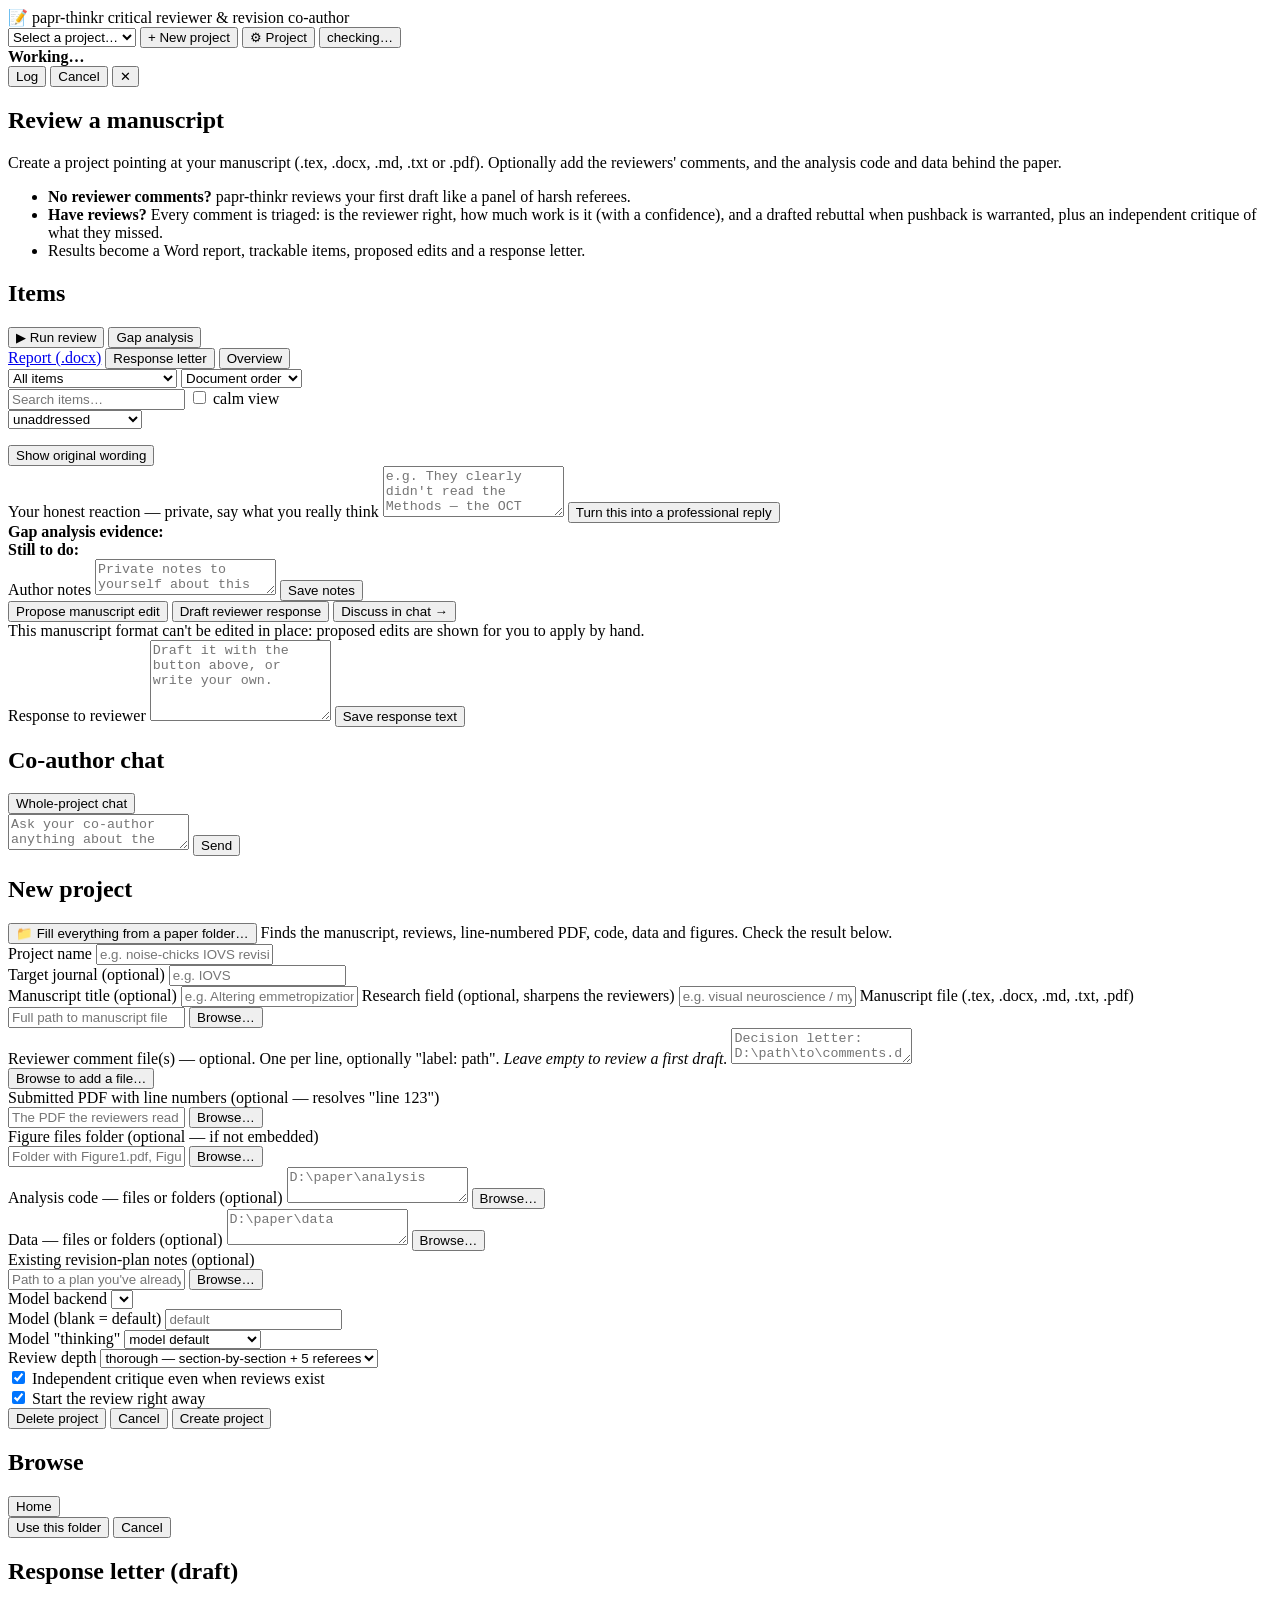
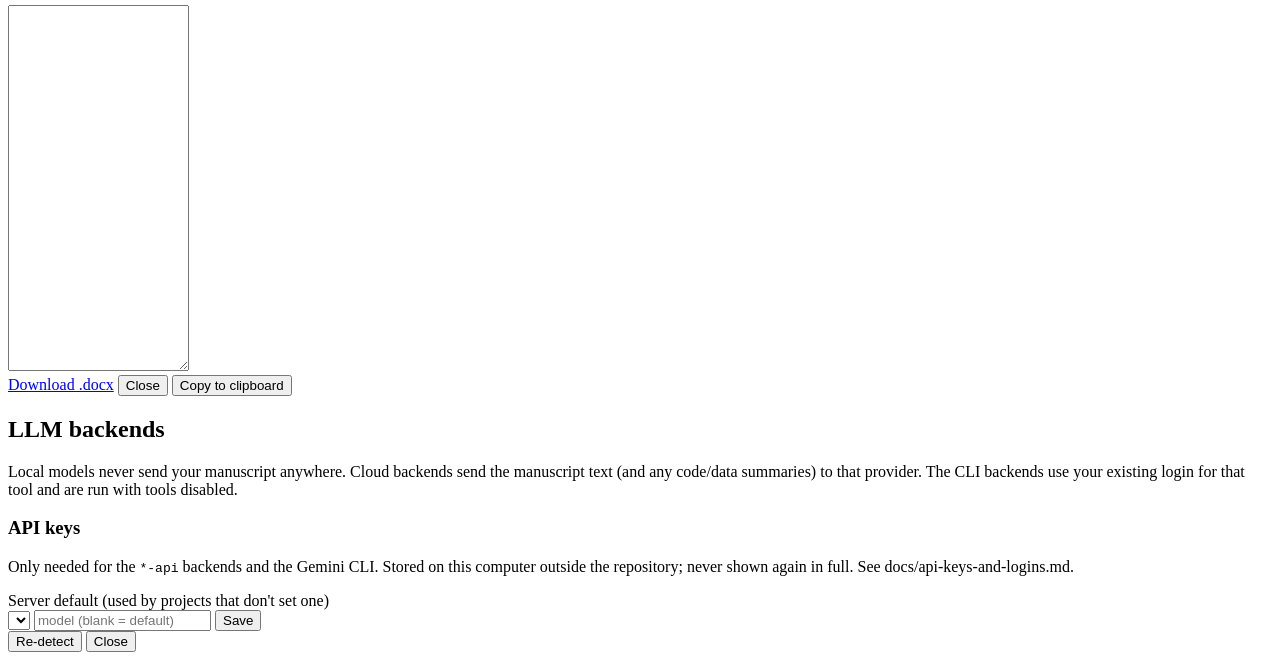
==== papr_thinkr/web/static/index.html @ b62df7de "Turn papr-thinkr into a critical reviewer with local and cloud models Restructure the flat copilot/ " ====
<!doctype html>
<html lang="en">
<head>
<meta charset="utf-8" />
<title>papr-thinkr</title>
<meta name="viewport" content="width=device-width, initial-scale=1" />
<link rel="stylesheet" href="/style.css" />
</head>
<body>
<header id="topbar">
  <div class="brand">📝 papr-thinkr <span class="tag">critical reviewer &amp; revision co-author</span></div>
  <div class="topbar-right">
    <select id="projectSelect" aria-label="Project"><option value="">Select a project…</option></select>
    <button id="newProjectBtn">+ New project</button>
    <button id="editProjectBtn" class="hidden" title="Project settings: files, model, review depth">⚙ Project</button>
    <button id="backendPill" class="status-pill" title="Available LLM backends">checking…</button>
  </div>
</header>

<div id="jobBar" class="job-bar hidden">
  <div class="job-row">
    <strong id="jobTitle">Working…</strong>
    <div class="progress"><div id="jobProgress" class="progress-fill"></div></div>
    <span id="jobLast" class="job-last"></span>
    <button id="jobLogToggle" class="small">Log</button>
    <button id="jobCancelBtn" class="small">Cancel</button>
    <button id="jobCloseBtn" class="small hidden">✕</button>
  </div>
  <pre id="jobLog" class="job-log hidden"></pre>
</div>

<main id="app">
  <div id="emptyState" class="empty-state">
    <h2>Review a manuscript</h2>
    <p>Create a project pointing at your manuscript (.tex, .docx, .md, .txt or .pdf). Optionally add the
       reviewers' comments, and the analysis code and data behind the paper.</p>
    <ul class="intro-list">
      <li><strong>No reviewer comments?</strong> papr-thinkr reviews your first draft like a panel of harsh referees.</li>
      <li><strong>Have reviews?</strong> Every comment is triaged: is the reviewer right, how much work is it (with a
          confidence), and a drafted rebuttal when pushback is warranted, plus an independent critique of what they missed.</li>
      <li>Results become a Word report, trackable items, proposed edits and a response letter.</li>
    </ul>
    <div id="introBackends" class="intro-backends"></div>
  </div>

  <div id="projectView" class="project-view hidden">
    <section id="commentsPane" class="pane">
      <div class="pane-header">
        <h2 id="itemsTitle">Items</h2>
        <div class="pane-actions">
          <button id="runReviewBtn" class="primary" title="Run the full review (critique and/or triage of reviewer comments)">▶ Run review</button>
          <button id="gapAnalysisBtn" title="Re-check every comment against the current manuscript text">Gap analysis</button>
        </div>
      </div>
      <div class="pane-actions wrap">
        <a id="reportDocxLink" class="button-link" href="#" download>Report (.docx)</a>
        <button id="exportLetterBtn" title="Point-by-point response letter">Response letter</button>
        <button id="overviewBtn" title="Show the overall assessment">Overview</button>
      </div>
      <div class="filter-row">
        <select id="filterSelect" aria-label="Show">
          <option value="all">All items</option>
          <option value="reviewer">Reviewer comments</option>
          <option value="attention">Misread / unclear / harsh</option>
          <option value="ai">AI critique</option>
          <option value="figures">Figures</option>
          <option value="open">Still open</option>
        </select>
        <select id="sortSelect" aria-label="Sort">
          <option value="doc">Document order</option>
          <option value="severity">Severity</option>
          <option value="effort">Effort (most first)</option>
          <option value="confidence">Confidence</option>
          <option value="stance">Rebuttals first</option>
        </select>
      </div>
      <div class="filter-row">
        <input id="searchInput" class="search" placeholder="Search items…" />
        <label class="calm-toggle" title="Show reviewer comments in plain, calm words (original wording one click away)"><input type="checkbox" id="calmToggle" /> calm view</label>
      </div>
      <div id="commentsList" class="comments-list"></div>
    </section>

    <section id="detailPane" class="pane">
      <div id="overview" class="overview"></div>
      <div id="detailContent" class="hidden">
        <div class="detail-header">
          <span id="detailReviewer" class="badge"></span>
          <span id="detailSeverity" class="badge"></span>
          <select id="detailStatus" aria-label="Status">
            <option value="unaddressed">unaddressed</option>
            <option value="partially_addressed">partially addressed</option>
            <option value="addressed">addressed</option>
            <option value="unclear">unclear</option>
            <option value="wontfix">won't fix</option>
          </select>
          <span id="detailId" class="muted small-text"></span>
        </div>
        <p id="detailText" class="detail-text"></p>
        <button id="toggleOriginalBtn" class="small hidden">Show original wording</button>

        <div id="refsBlock" class="refs-block hidden"></div>
        <div id="decodedBlock" class="info-block decoded hidden"></div>
        <div id="figureBlock" class="info-block hidden"></div>
        <div id="critiqueBlock" class="info-block hidden"></div>
        <div id="triageBlock" class="info-block hidden"></div>

        <div id="ventBlock" class="vent-block hidden">
          <label class="field-label" for="ventText">Your honest reaction — private, say what you really think</label>
          <textarea id="ventText" rows="3" placeholder="e.g. They clearly didn't read the Methods — the OCT protocol is right there on line 28!"></textarea>
          <button id="ventBtn">Turn this into a professional reply</button>
          <div id="ventResult" class="hidden"></div>
        </div>

        <div id="detailGap" class="gap-block hidden">
          <div><strong>Gap analysis evidence:</strong> <span id="detailEvidence"></span></div>
          <div><strong>Still to do:</strong> <span id="detailAction"></span></div>
        </div>

        <label class="field-label" for="detailNotes">Author notes</label>
        <textarea id="detailNotes" rows="2" placeholder="Private notes to yourself about this item…"></textarea>
        <button id="saveNotesBtn">Save notes</button>

        <div class="section-divider"></div>

        <div class="detail-actions">
          <button id="proposePatchBtn">Propose manuscript edit</button>
          <button id="draftResponseBtn">Draft reviewer response</button>
          <button id="focusChatBtn">Discuss in chat →</button>
        </div>
        <div id="editableNote" class="muted small-text hidden">This manuscript format can't be edited in place: proposed edits are shown for you to apply by hand.</div>

        <div id="patchList" class="patch-list"></div>

        <div id="responseBlock" class="response-block">
          <label class="field-label" for="responseText">Response to reviewer</label>
          <textarea id="responseText" rows="5" placeholder="Draft it with the button above, or write your own."></textarea>
          <button id="saveResponseBtn">Save response text</button>
        </div>
      </div>
    </section>

    <section id="chatPane" class="pane">
      <div class="pane-header">
        <h2 id="chatTitle">Co-author chat</h2>
        <button id="unfocusChatBtn" class="hidden small" title="Return to whole-project chat">Whole-project chat</button>
      </div>
      <div id="chatMessages" class="chat-messages"></div>
      <div class="chat-input-row">
        <textarea id="chatInput" rows="2" placeholder="Ask your co-author anything about the manuscript or comments…"></textarea>
        <button id="chatSendBtn">Send</button>
      </div>
    </section>
  </div>
</main>

<div id="projectModal" class="modal hidden">
  <div class="modal-box wide">
    <h2 id="pmTitle">New project</h2>
    <div class="discover-row">
      <button id="pmDiscoverBtn" class="primary">📁 Fill everything from a paper folder…</button>
      <span class="muted small-text">Finds the manuscript, reviews, line-numbered PDF, code, data and figures. Check the result below.</span>
    </div>
    <div class="grid2">
      <div>
        <label class="field-label" for="pmName">Project name</label>
        <input id="pmName" placeholder="e.g. noise-chicks IOVS revision" />
      </div>
      <div>
        <label class="field-label" for="pmJournal">Target journal (optional)</label>
        <input id="pmJournal" placeholder="e.g. IOVS" />
      </div>
    </div>
    <label class="field-label" for="pmTitleInput">Manuscript title (optional)</label>
    <input id="pmTitleInput" placeholder="e.g. Altering emmetropization with dynamic visual noise" />
    <label class="field-label" for="pmField">Research field (optional, sharpens the reviewers)</label>
    <input id="pmField" placeholder="e.g. visual neuroscience / myopia" />

    <label class="field-label" for="pmManuscript">Manuscript file (.tex, .docx, .md, .txt, .pdf)</label>
    <div class="file-row">
      <input id="pmManuscript" placeholder="Full path to manuscript file" />
      <button data-browse-target="pmManuscript" class="browseBtn">Browse…</button>
    </div>

    <label class="field-label" for="pmComments">Reviewer comment file(s) — optional. One per line, optionally "label: path". <em>Leave empty to review a first draft.</em></label>
    <textarea id="pmComments" rows="2" placeholder="Decision letter: D:\path\to\comments.docx"></textarea>
    <div class="file-row"><button data-browse-target="pmComments" class="browseBtn">Browse to add a file…</button></div>

    <div class="grid2">
      <div>
        <label class="field-label" for="pmSubmitted">Submitted PDF with line numbers (optional — resolves "line 123")</label>
        <div class="file-row">
          <input id="pmSubmitted" placeholder="The PDF the reviewers read" />
          <button data-browse-target="pmSubmitted" class="browseBtn">Browse…</button>
        </div>
      </div>
      <div>
        <label class="field-label" for="pmFigures">Figure files folder (optional — if not embedded)</label>
        <div class="file-row">
          <input id="pmFigures" placeholder="Folder with Figure1.pdf, Figure2.tif…" />
          <button data-browse-target="pmFigures" data-browse-dirs="1" class="browseBtn">Browse…</button>
        </div>
      </div>
    </div>

    <div class="grid2">
      <div>
        <label class="field-label" for="pmCode">Analysis code — files or folders (optional)</label>
        <textarea id="pmCode" rows="2" placeholder="D:\paper\analysis"></textarea>
        <button data-browse-target="pmCode" data-browse-dirs="1" class="browseBtn">Browse…</button>
      </div>
      <div>
        <label class="field-label" for="pmData">Data — files or folders (optional)</label>
        <textarea id="pmData" rows="2" placeholder="D:\paper\data"></textarea>
        <button data-browse-target="pmData" data-browse-dirs="1" class="browseBtn">Browse…</button>
      </div>
    </div>

    <label class="field-label" for="pmGapPlan">Existing revision-plan notes (optional)</label>
    <div class="file-row">
      <input id="pmGapPlan" placeholder="Path to a plan you've already written" />
      <button data-browse-target="pmGapPlan" class="browseBtn">Browse…</button>
    </div>

    <div class="section-divider"></div>
    <div class="grid3">
      <div>
        <label class="field-label" for="pmBackend">Model backend</label>
        <select id="pmBackend"></select>
      </div>
      <div>
        <label class="field-label" for="pmModel">Model (blank = default)</label>
        <input id="pmModel" list="pmModelList" placeholder="default" />
        <datalist id="pmModelList"></datalist>
      </div>
      <div>
        <label class="field-label" for="pmThink">Model "thinking"</label>
        <select id="pmThink">
          <option value="">model default</option>
          <option value="on">on (slower, deeper)</option>
          <option value="off">off (faster)</option>
        </select>
      </div>
    </div>
    <div class="grid3">
      <div>
        <label class="field-label" for="pmDepth">Review depth</label>
        <select id="pmDepth">
          <option value="thorough">thorough — section-by-section + 5 referees</option>
          <option value="standard">standard — section-by-section + 1 referee</option>
          <option value="quick">quick — one whole-paper pass</option>
        </select>
      </div>
      <div class="checkbox-cell">
        <label><input type="checkbox" id="pmIndependent" checked /> Independent critique even when reviews exist</label>
      </div>
      <div class="checkbox-cell" id="pmStartWrap">
        <label><input type="checkbox" id="pmStart" checked /> Start the review right away</label>
      </div>
    </div>
    <div id="pmBackendNote" class="muted small-text"></div>

    <div class="modal-actions">
      <button id="pmDeleteBtn" class="danger hidden">Delete project</button>
      <span class="spacer"></span>
      <button id="pmCancelBtn">Cancel</button>
      <button id="pmSaveBtn" class="primary">Create project</button>
    </div>
    <div id="pmStatus" class="np-status"></div>
  </div>
</div>

<div id="browseModal" class="modal hidden">
  <div class="modal-box">
    <h2>Browse</h2>
    <div class="browse-path-row">
      <div id="browsePath" class="browse-path"></div>
      <button id="browseHomeBtn" class="small">Home</button>
    </div>
    <div id="browseList" class="browse-list"></div>
    <div class="modal-actions">
      <button id="browseUseDirBtn" class="hidden">Use this folder</button>
      <span class="spacer"></span>
      <button id="browseCancelBtn">Cancel</button>
    </div>
  </div>
</div>

<div id="letterModal" class="modal hidden">
  <div class="modal-box wide">
    <h2>Response letter (draft)</h2>
    <textarea id="letterText" rows="24"></textarea>
    <div class="modal-actions">
      <a id="letterDocxLink" class="button-link" href="#" download>Download .docx</a>
      <span class="spacer"></span>
      <button id="letterCloseBtn">Close</button>
      <button id="letterCopyBtn" class="primary">Copy to clipboard</button>
    </div>
  </div>
</div>

<div id="backendsModal" class="modal hidden">
  <div class="modal-box wide">
    <h2>LLM backends</h2>
    <p class="muted">Local models never send your manuscript anywhere. Cloud backends send the manuscript text (and any
      code/data summaries) to that provider. The CLI backends use your existing login for that tool and are run with
      tools disabled.</p>
    <div id="backendsList"></div>
    <h3 class="keys-title">API keys</h3>
    <p class="muted small-text">Only needed for the <code>*-api</code> backends and the Gemini CLI. Stored on this computer
      outside the repository; never shown again in full. See docs/api-keys-and-logins.md.</p>
    <div id="keysList"></div>
    <p id="keysWhere" class="muted small-text"></p>
    <label class="field-label" for="defaultBackend">Server default (used by projects that don't set one)</label>
    <div class="file-row">
      <select id="defaultBackend"></select>
      <input id="defaultModel" list="defaultModelList" placeholder="model (blank = default)" />
      <datalist id="defaultModelList"></datalist>
      <button id="saveDefaultBackendBtn">Save</button>
    </div>
    <div class="modal-actions">
      <button id="refreshBackendsBtn">Re-detect</button>
      <span class="spacer"></span>
      <button id="backendsCloseBtn" class="primary">Close</button>
    </div>
  </div>
</div>

<script src="/app.js"></script>
</body>
</html>
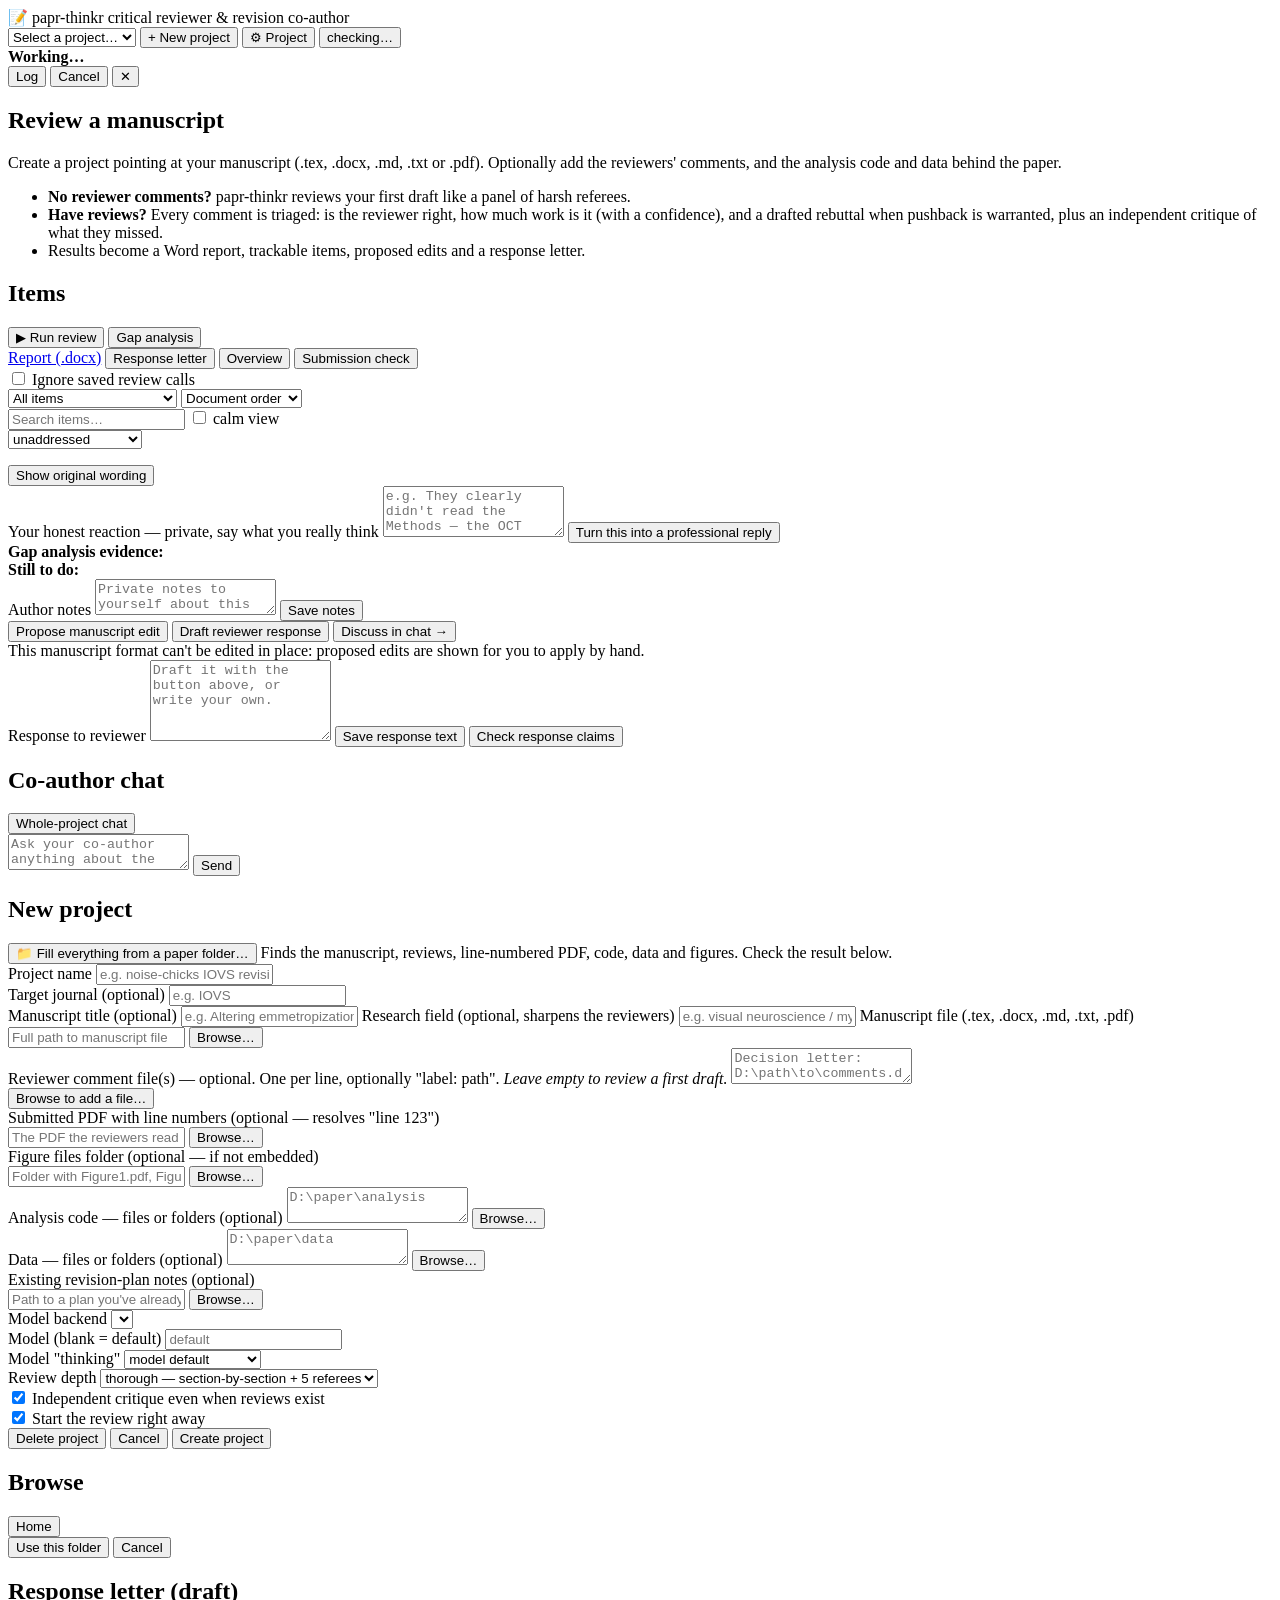
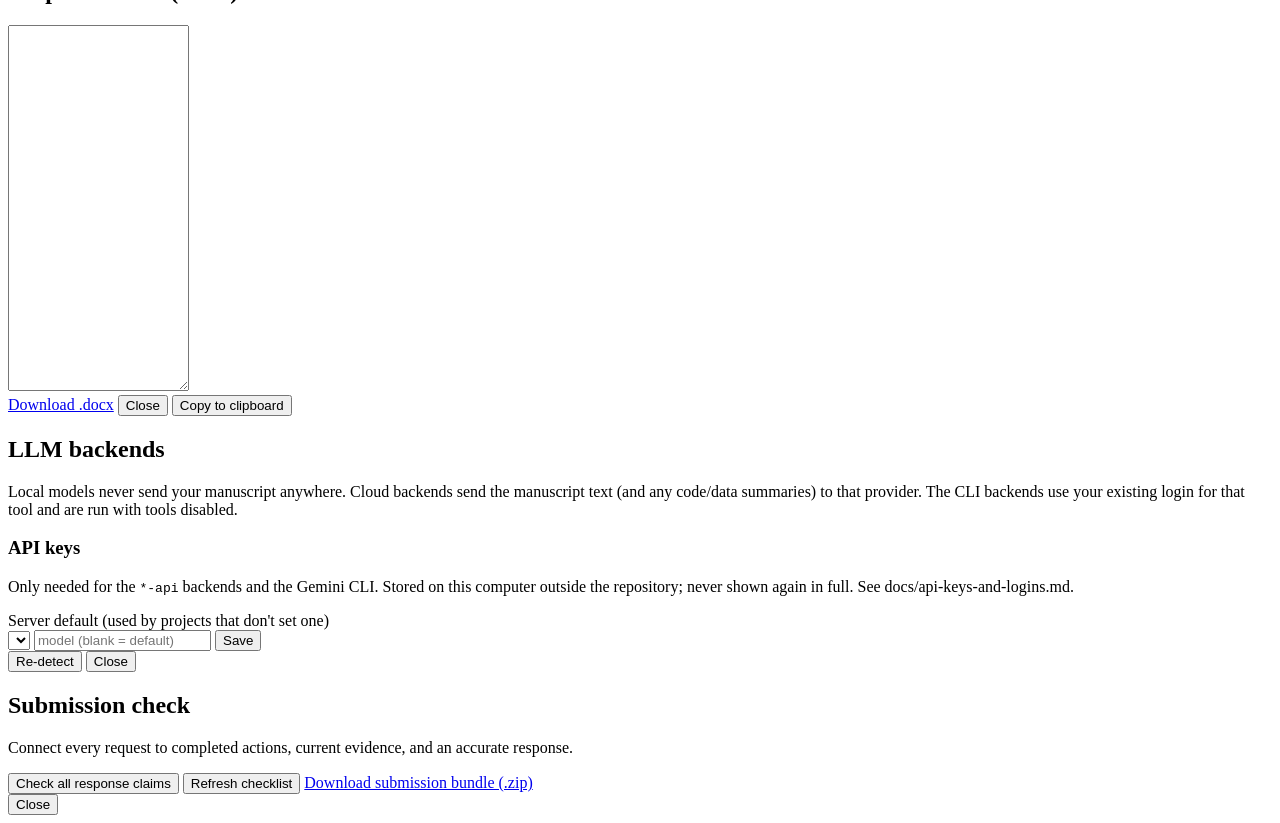
==== commit 8e6ab247: "Add evidence-linked revisions, response audits, resumable reviews and submission bundles" ====
--- a/papr_thinkr/web/static/index.html
+++ b/papr_thinkr/web/static/index.html
@@ -56,7 +56,10 @@
         <a id="reportDocxLink" class="button-link" href="#" download>Report (.docx)</a>
         <button id="exportLetterBtn" title="Point-by-point response letter">Response letter</button>
         <button id="overviewBtn" title="Show the overall assessment">Overview</button>
-      </div>
+        <button id="submissionBtn">Submission check</button>
+      </div>
+      <div class="filter-row"><label><input id="freshReviewToggle" type="checkbox" /> Ignore saved review calls</label></div>
+      <div id="revisionBanner" class="revision-banner" aria-live="polite"></div>
       <div class="filter-row">
         <select id="filterSelect" aria-label="Show">
           <option value="all">All items</option>
@@ -116,6 +119,7 @@
           <div><strong>Gap analysis evidence:</strong> <span id="detailEvidence"></span></div>
           <div><strong>Still to do:</strong> <span id="detailAction"></span></div>
         </div>
+        <div id="revisionChecklist" class="info-block"></div>
 
         <label class="field-label" for="detailNotes">Author notes</label>
         <textarea id="detailNotes" rows="2" placeholder="Private notes to yourself about this item…"></textarea>
@@ -136,6 +140,8 @@
           <label class="field-label" for="responseText">Response to reviewer</label>
           <textarea id="responseText" rows="5" placeholder="Draft it with the button above, or write your own."></textarea>
           <button id="saveResponseBtn">Save response text</button>
+          <button id="checkResponseBtn">Check response claims</button>
+          <div id="responseAudit" aria-live="polite"></div>
         </div>
       </div>
     </section>
@@ -326,6 +332,20 @@
   </div>
 </div>
 
+<div id="submissionModal" class="modal hidden">
+  <div class="modal-box wide">
+    <h2>Submission check</h2>
+    <p>Connect every request to completed actions, current evidence, and an accurate response.</p>
+    <div class="pane-actions wrap">
+      <button id="auditAllResponsesBtn">Check all response claims</button>
+      <button id="refreshSubmissionBtn">Refresh checklist</button>
+      <a id="submissionBundleLink" class="button-link" href="#" download>Download submission bundle (.zip)</a>
+    </div>
+    <div id="submissionResults" aria-live="polite"></div>
+    <div class="modal-actions"><button id="submissionCloseBtn">Close</button></div>
+  </div>
+</div>
+<script src="/workflow.js"></script>
 <script src="/app.js"></script>
 </body>
 </html>
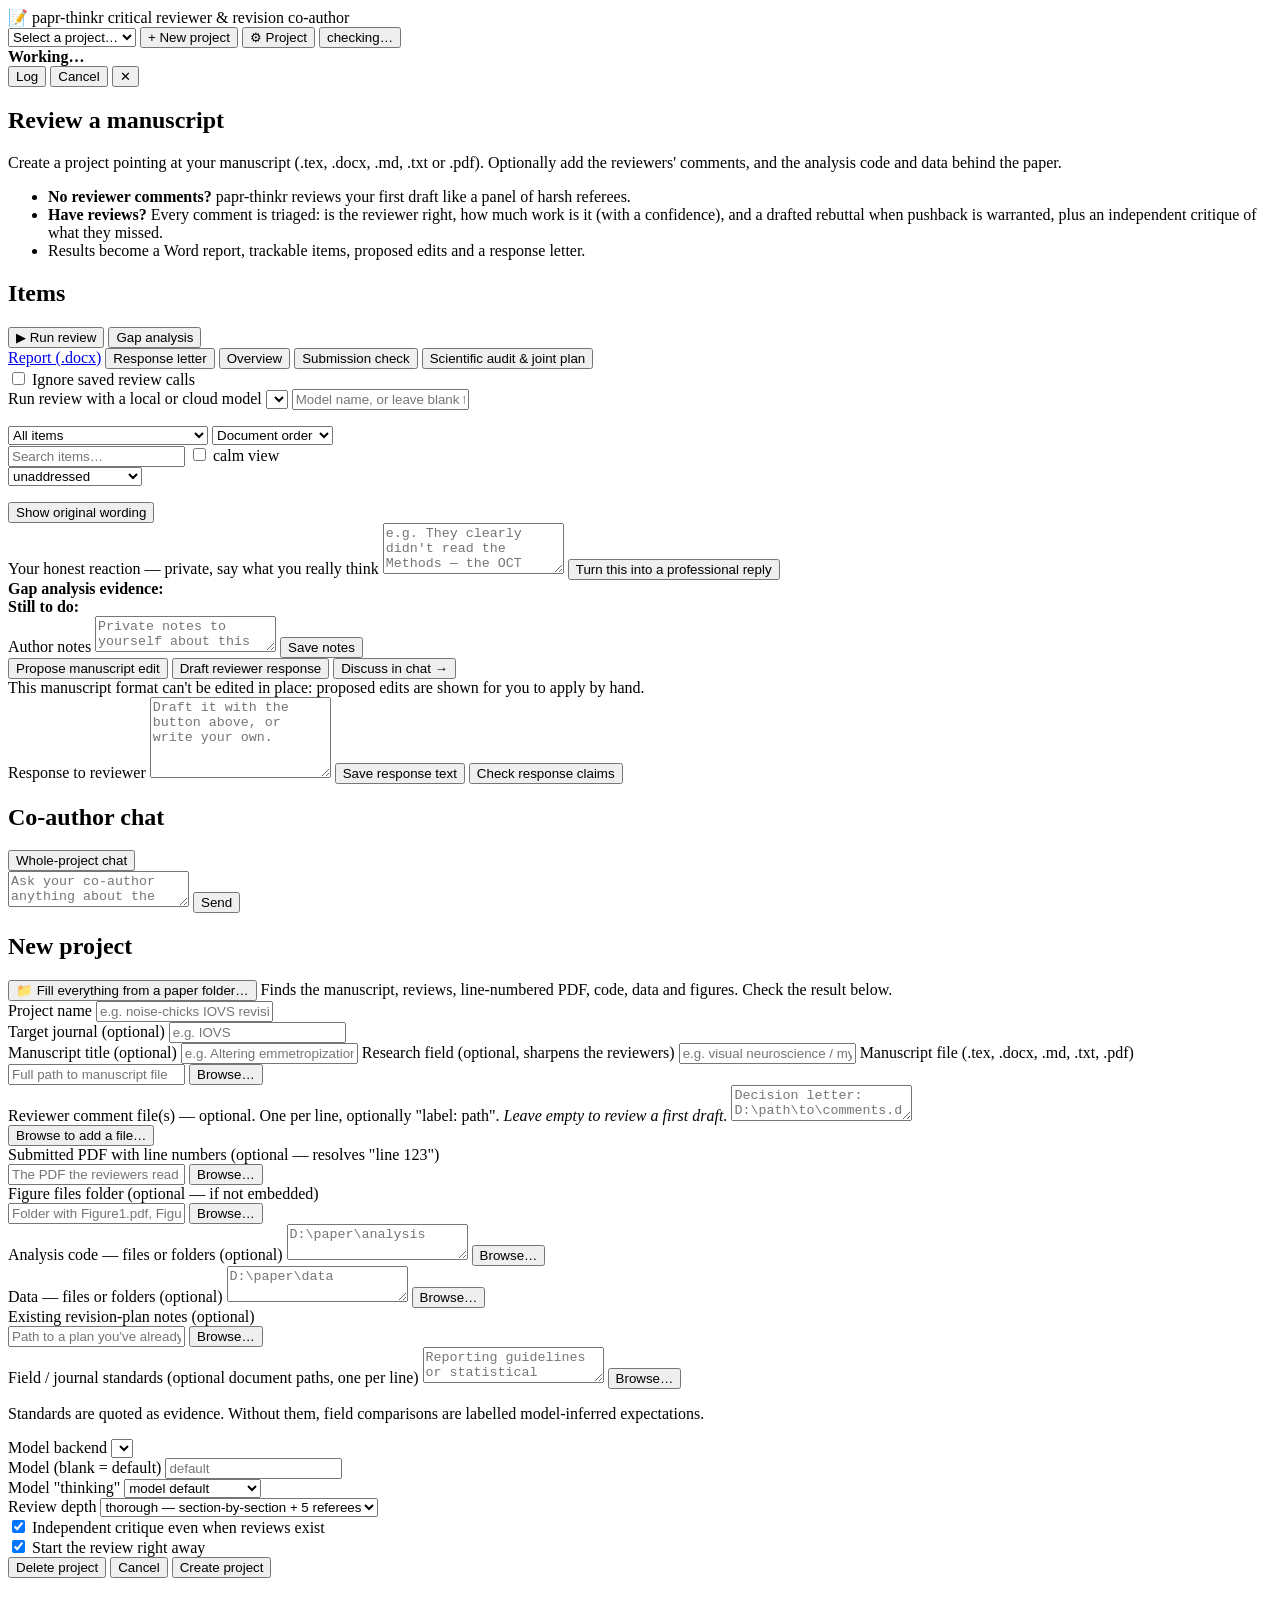
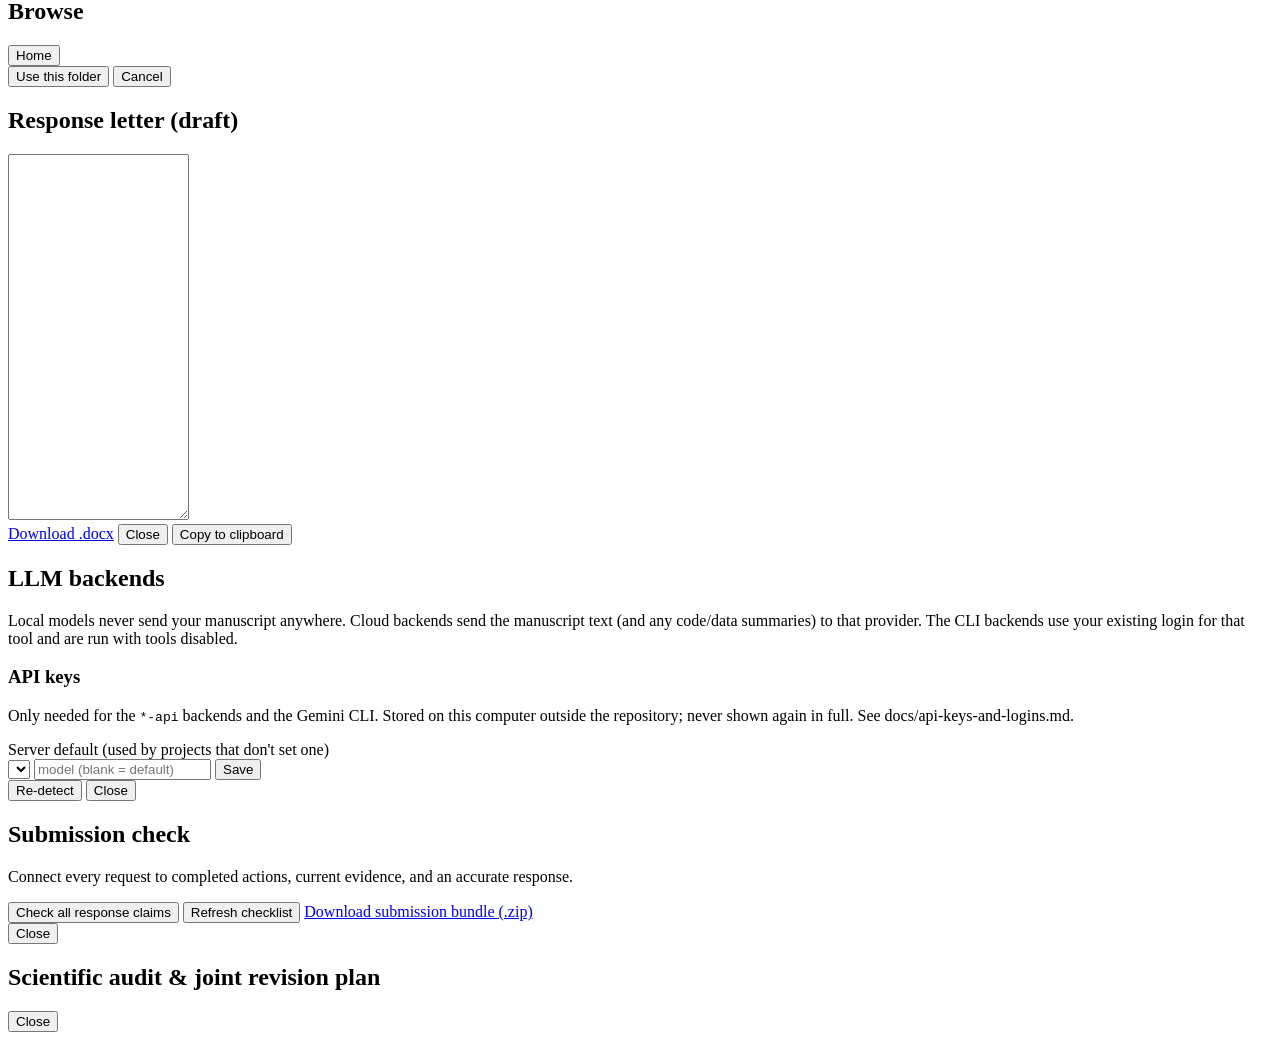
==== commit fcec34c5: "Add granular independent scientific audits and joint reviewer revision planning" ====
--- a/papr_thinkr/web/static/index.html
+++ b/papr_thinkr/web/static/index.html
@@ -57,8 +57,16 @@
         <button id="exportLetterBtn" title="Point-by-point response letter">Response letter</button>
         <button id="overviewBtn" title="Show the overall assessment">Overview</button>
         <button id="submissionBtn">Submission check</button>
+        <button id="scientificReviewBtn">Scientific audit &amp; joint plan</button>
       </div>
       <div class="filter-row"><label><input id="freshReviewToggle" type="checkbox" /> Ignore saved review calls</label></div>
+      <div class="review-model-controls">
+        <label class="field-label" for="reviewBackend">Run review with a local or cloud model</label>
+        <select id="reviewBackend"></select>
+        <input id="reviewModel" list="reviewModelList" aria-label="Review model" placeholder="Model name, or leave blank for the provider default" />
+        <datalist id="reviewModelList"></datalist>
+        <p id="reviewBackendNote" class="muted small-text"></p>
+      </div>
       <div id="revisionBanner" class="revision-banner" aria-live="polite"></div>
       <div class="filter-row">
         <select id="filterSelect" aria-label="Show">
@@ -66,6 +74,9 @@
           <option value="reviewer">Reviewer comments</option>
           <option value="attention">Misread / unclear / harsh</option>
           <option value="ai">AI critique</option>
+          <option value="science">Scientific audit findings</option>
+          <option value="strengthening">Ways to strengthen the paper</option>
+          <option value="uncaught">Not raised in supplied reviews</option>
           <option value="figures">Figures</option>
           <option value="open">Still open</option>
         </select>
@@ -106,6 +117,7 @@
         <div id="decodedBlock" class="info-block decoded hidden"></div>
         <div id="figureBlock" class="info-block hidden"></div>
         <div id="critiqueBlock" class="info-block hidden"></div>
+        <div id="scientificDetail" class="info-block hidden"></div>
         <div id="triageBlock" class="info-block hidden"></div>
 
         <div id="ventBlock" class="vent-block hidden">
@@ -227,6 +239,10 @@
       <input id="pmGapPlan" placeholder="Path to a plan you've already written" />
       <button data-browse-target="pmGapPlan" class="browseBtn">Browse…</button>
     </div>
+    <label class="field-label" for="pmStandards">Field / journal standards (optional document paths, one per line)</label>
+    <textarea id="pmStandards" rows="2" placeholder="Reporting guidelines or statistical standards for this field"></textarea>
+    <button data-browse-target="pmStandards" class="browseBtn">Browse…</button>
+    <p class="muted small-text">Standards are quoted as evidence. Without them, field comparisons are labelled model-inferred expectations.</p>
 
     <div class="section-divider"></div>
     <div class="grid3">
@@ -345,6 +361,13 @@
     <div class="modal-actions"><button id="submissionCloseBtn">Close</button></div>
   </div>
 </div>
+<div id="scientificReviewModal" class="modal hidden">
+  <div class="modal-box wide">
+    <h2>Scientific audit &amp; joint revision plan</h2>
+    <div id="scientificReviewResults"></div>
+    <div class="modal-actions"><button id="scientificReviewCloseBtn">Close</button></div>
+  </div>
+</div>
 <script src="/workflow.js"></script>
 <script src="/app.js"></script>
 </body>
